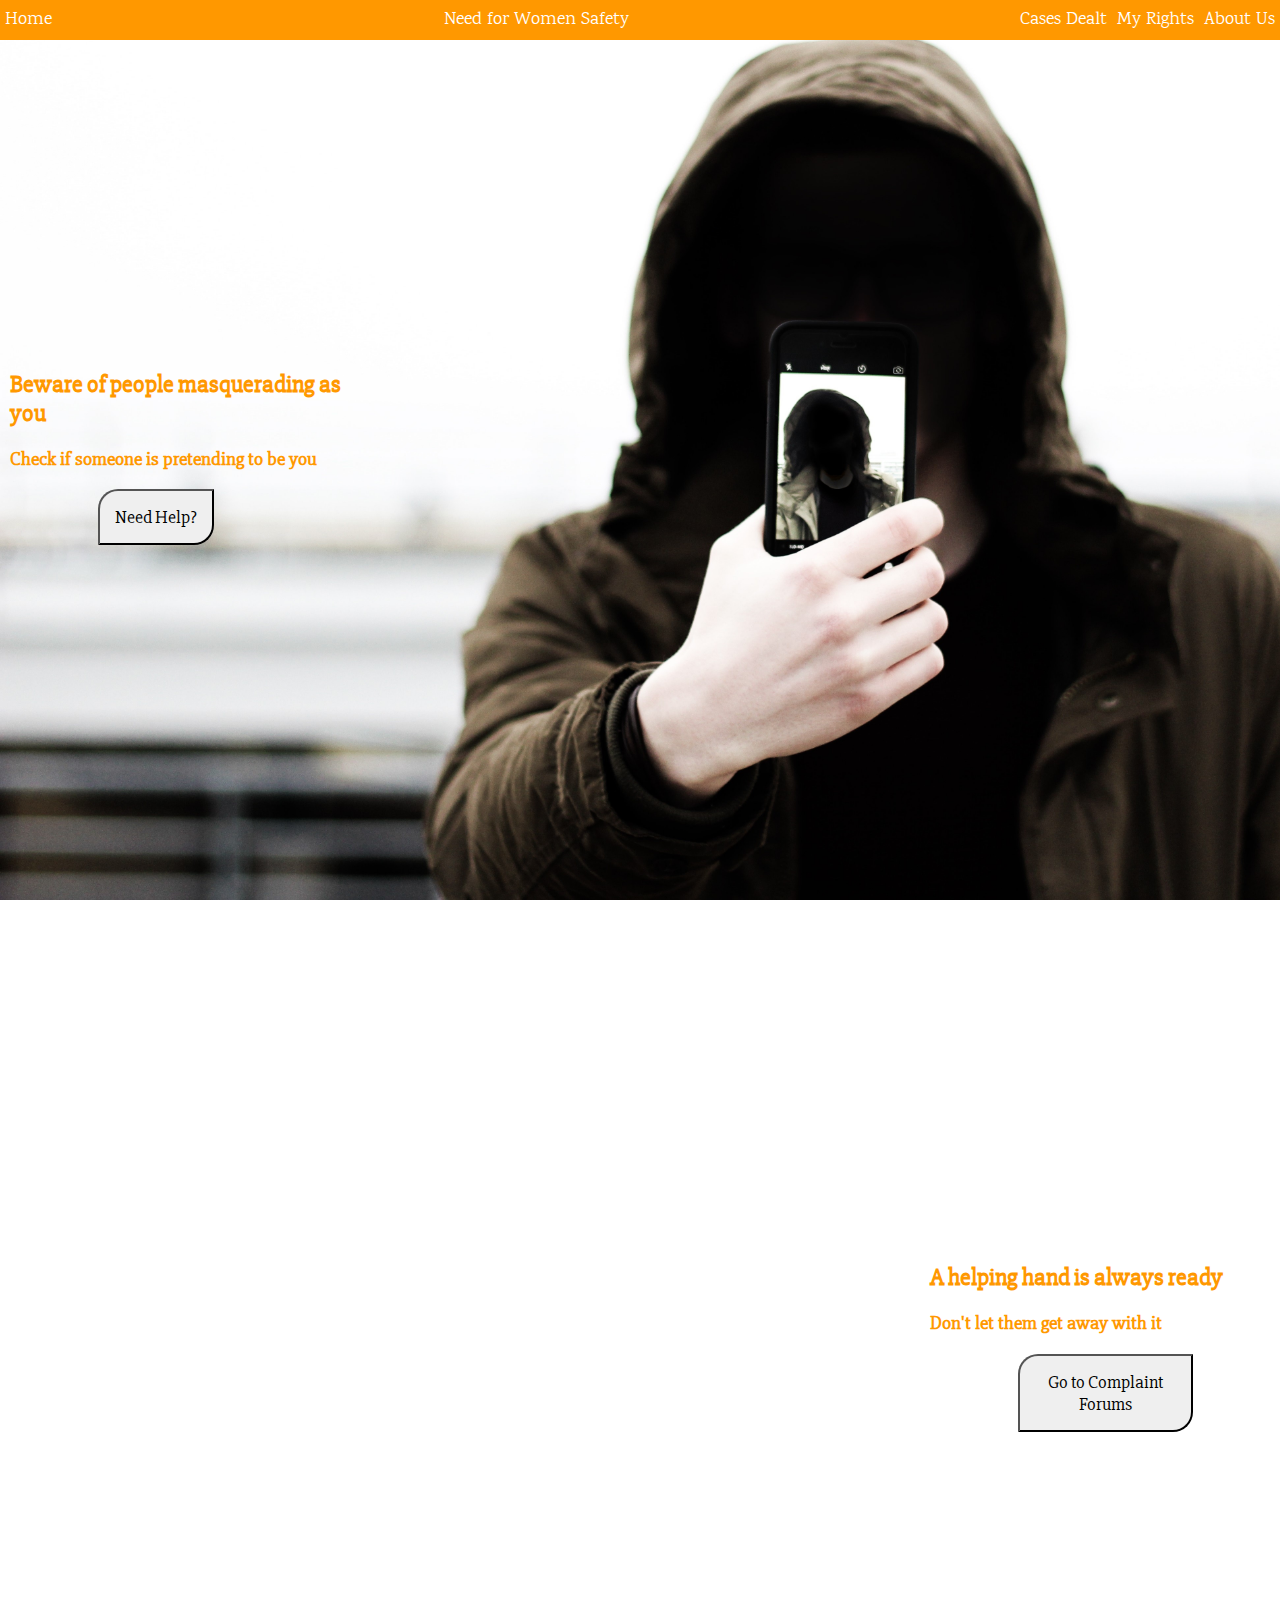
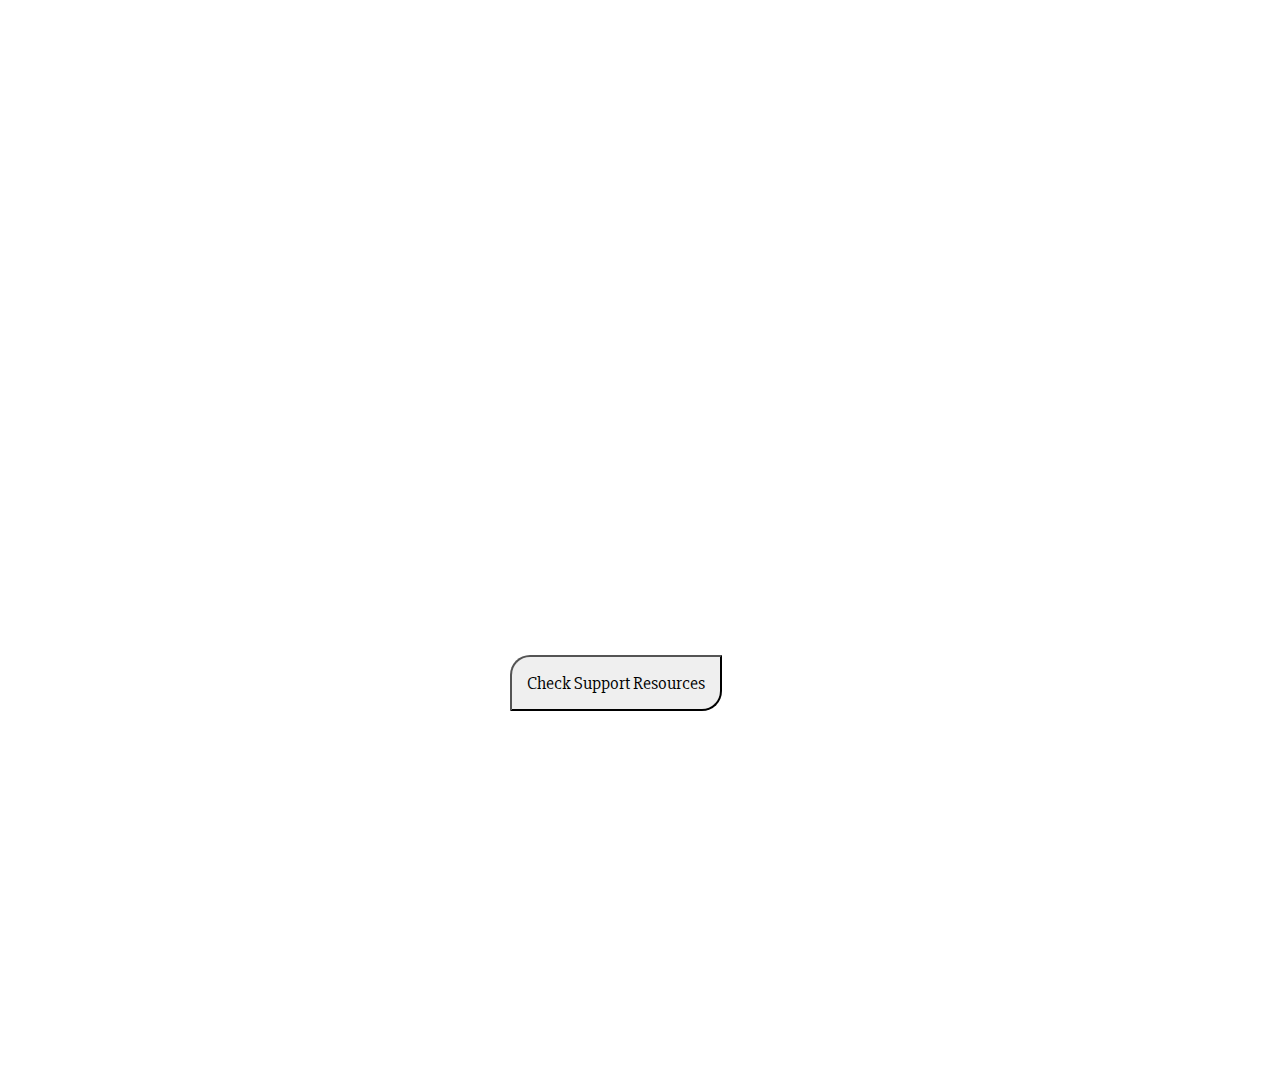
==== index.html @ 9e380feb "Project" ====
<html>
    <head>
        <title>Women Safety</title>
        <link rel = "stylesheet" href="main.css">
        <link href="https://fonts.googleapis.com/css?family=Karma" rel="stylesheet">
        <link href="https://fonts.googleapis.com/css?family=Arvo|Slabo+27px" rel="stylesheet">
    </head>

    <body>
        <ul>
            <li><a href="https://www.google.com">Home</a></li>
            <li><a href="https://www.google.com">Cases Dealt</a></li>
            <li><a href="https://www.google.com">My Rights</a></li>
            <li><a href="https://www.google.com">Need for Women Safety</a></li>
            <li><a href="https://www.google.com">About Us</a></li>
        </ul>

        <div id = "first">
            <div class = "content">
                <h2>Beware of people masquerading as you</h3>
                <h3>Check if someone is pretending to be you</h3>
                <button>Need Help?</button>
            </div>
        </div>

        <div id = "second">
                <div class = "content">
                    <h2>A helping hand is always ready</h3>
                    <h3>Don't let them get away with it</h3>
                    <button>Go to Complaint Forums</button>
                </div>
        </div>

        <div id = "third">
                <div class = "content">
                    <h2>Don't give up</h3>
                    <h3>Make your voice heard</h3>
                    <button>Check Support Resources</button>
                </div>
        </div>

    
    </body>
</html>
---- main.css ----
body
{
    margin:0;
    margin-top: 10px;
}

ul li
{
    list-style: none;
    order:3;
    margin-left:5px;
    margin-right: 5px;
}

ul
{
    background-color: #FF9800;
    display: flex;
    height: 40px;
    margin: 0;
    padding: 0;
    align-items: center;
    position: fixed;
    top: 0px;
    width: 100%;

}

ul li:nth-child(2)
{
    margin-left: auto;
}

ul li:nth-child(1)
{
    order: 1;
    margin-right: auto;
}


ul li:nth-child(4)
{
    order: 2;
    margin-left: auto;
    margin-right: auto;
}

ul li a
{
    text-decoration: none;
    color: white;
    font-size: 1.1rem;
    font-family: 'Karma', serif;
    
}

#first
{
    max-width: 100%;
    max-height: 100%;
    height: 100%;
    width: 100%;
    display: flex;
    background-size: cover;
    background-repeat: no-repeat;
    align-items: center;
    background-image: url("anon.jpg");
    background-attachment: fixed;
}

#first .content
{
    margin-bottom: 15px;
    margin-left: 10px;
    width: 350px;
    font-family: 'Slabo 27px', serif;
    color: #FF9800;
}

#first .content button
{
    margin-left: 88px;
    margin-right: 87px;
    padding: 15px;
    font-family: 'Slabo 27px', serif;
    font-size: 18px;
    border-top-left-radius: 20px;
    border-bottom-right-radius: 20px;
}

#second
{
    max-width: 100%;
    max-height: 100%;
    height: 100%;
    width: 100%;
    display: flex;
    background-size: cover;
    justify-content: flex-end;  
    background-repeat: no-repeat;
    align-items: center;
    background-image: url("law.jpg");
    background-attachment: fixed;
}


#second .content
{
    margin-bottom: 15px;
    margin-left: 10px;
    width: 350px;
    font-family: 'Slabo 27px', serif;
    color: #FF9800;
}

#second .content button
{
    margin-left: 88px;
    margin-right: 87px;
    padding: 15px;
    font-family: 'Slabo 27px', serif;
    font-size: 18px;
    border-top-left-radius: 20px;
    border-bottom-right-radius: 20px;
}

#third
{
    max-width: 100%;
    max-height: 100%;
    height: 100%;
    width: 100%;
    display: flex;
    background-size: cover;
    justify-content: center;  
    background-repeat: no-repeat;
    align-items: center;
    background-image: url("indiasafe.jpg");
    background-attachment: fixed;
}


#third .content
{
    margin-bottom: 15px;
    margin-left: 10px;
    width: 350px;
    font-family: 'Slabo 27px', serif;
    color: white;
}

#third .content button
{
    margin-left: 40px;
    margin-right: 40px;
    padding: 15px;
    font-family: 'Slabo 27px', serif;
    font-size: 18px;
    border-top-left-radius: 20px;
    border-bottom-right-radius: 20px;
}
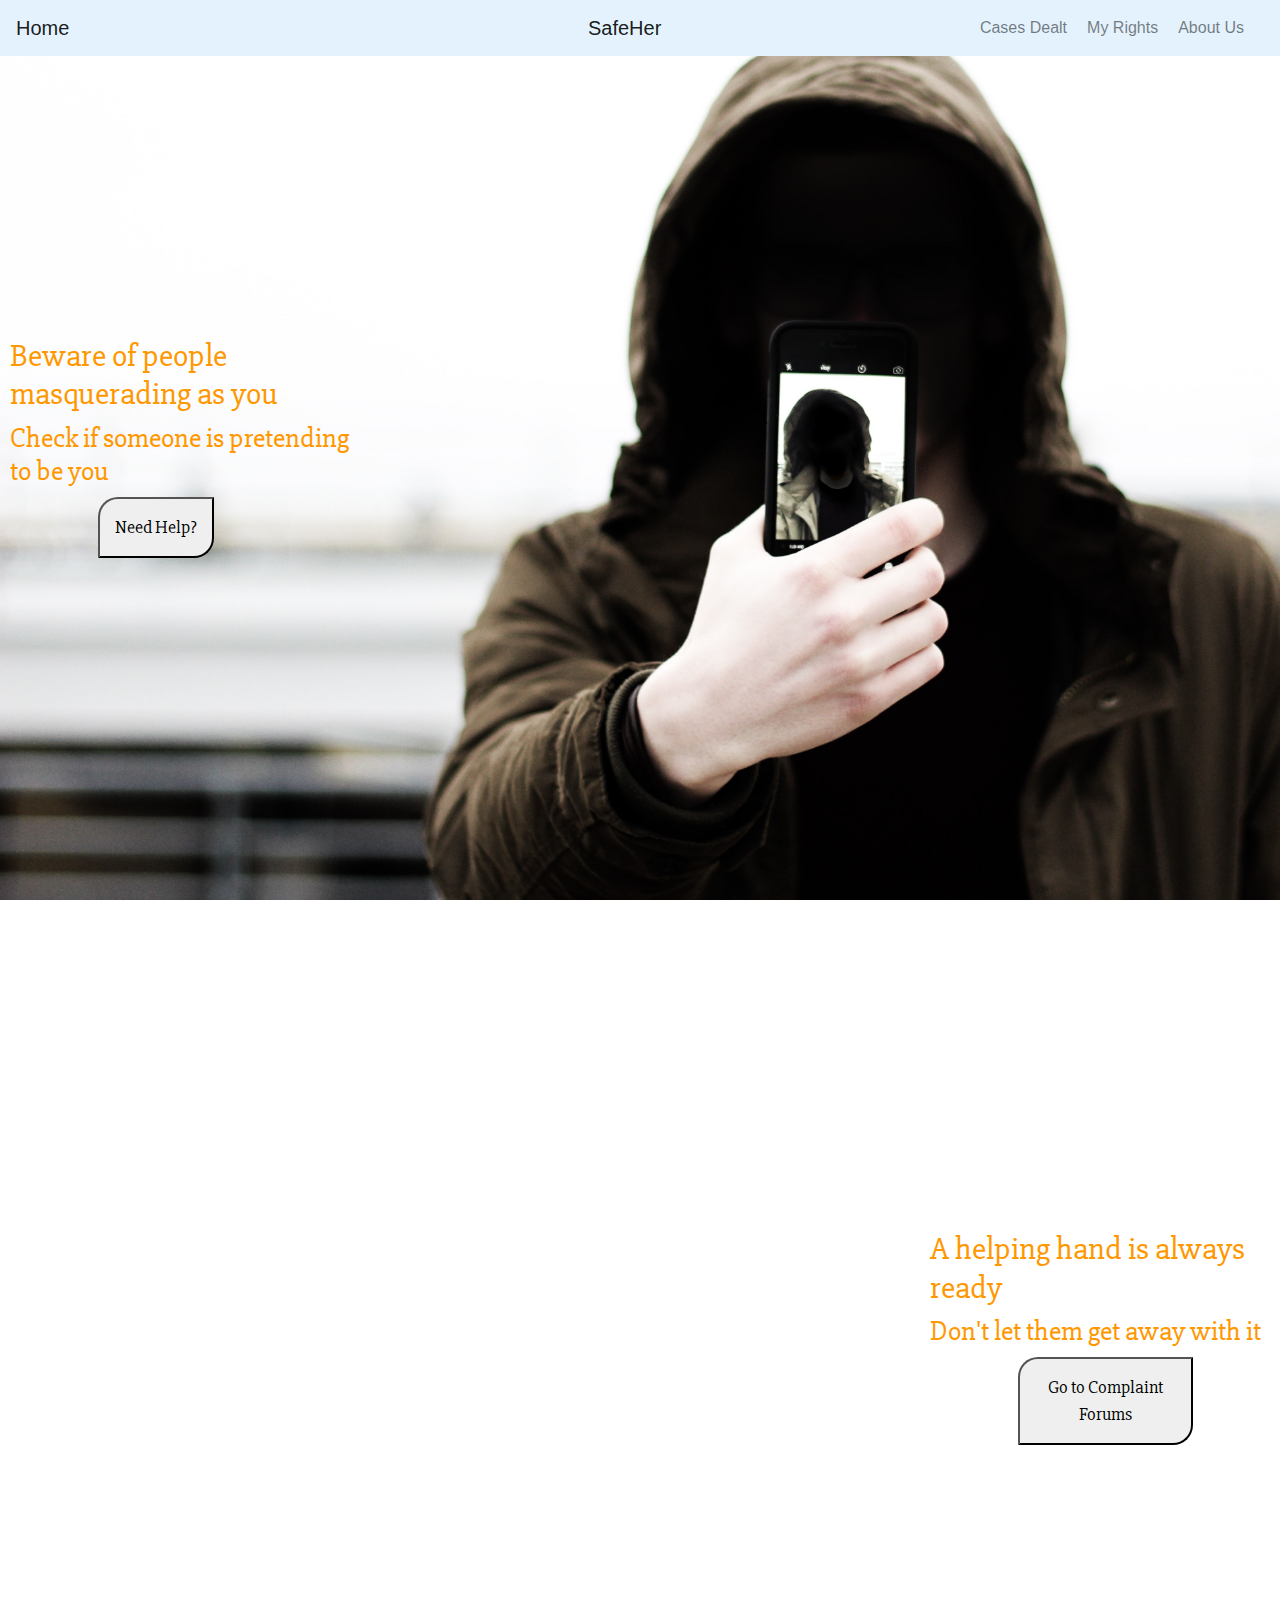
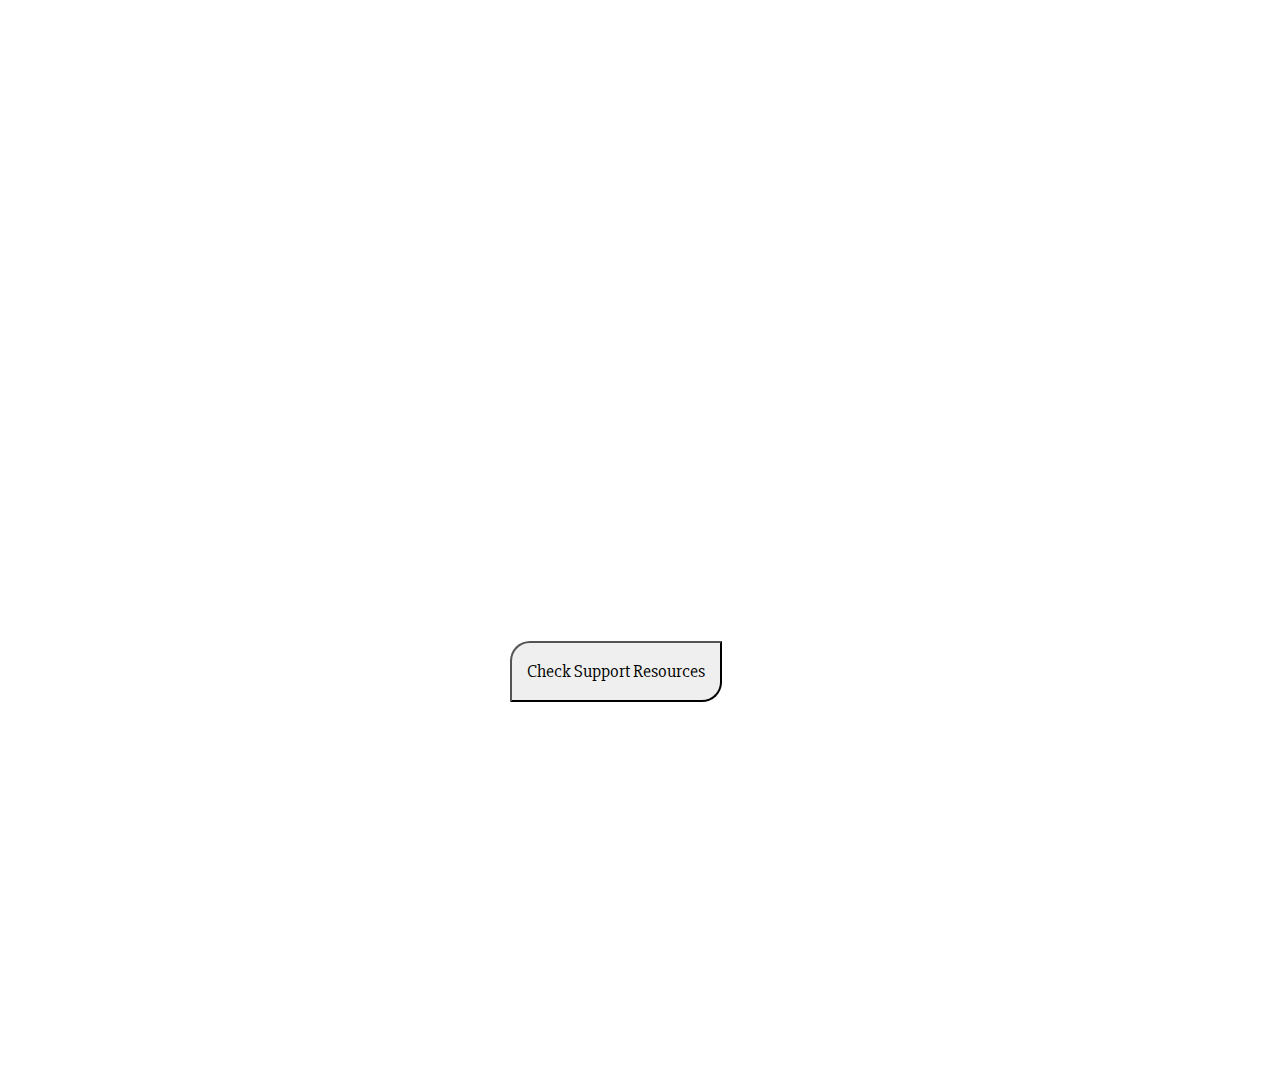
==== commit ce144d0b: "Front end" ====
--- a/index.html
+++ b/index.html
@@ -1,25 +1,44 @@
 <html>
     <head>
+        <link rel="stylesheet" href="https://maxcdn.bootstrapcdn.com/bootstrap/4.0.0/css/bootstrap.min.css" integrity="sha384-Gn5384xqQ1aoWXA+058RXPxPg6fy4IWvTNh0E263XmFcJlSAwiGgFAW/dAiS6JXm" crossorigin="anonymous">
         <title>Women Safety</title>
         <link rel = "stylesheet" href="main.css">
         <link href="https://fonts.googleapis.com/css?family=Karma" rel="stylesheet">
         <link href="https://fonts.googleapis.com/css?family=Arvo|Slabo+27px" rel="stylesheet">
+        <script src="https://code.jquery.com/jquery-3.2.1.slim.min.js" integrity="sha384-KJ3o2DKtIkvYIK3UENzmM7KCkRr/rE9/Qpg6aAZGJwFDMVNA/GpGFF93hXpG5KkN" crossorigin="anonymous"></script>
+        
     </head>
 
     <body>
-        <ul>
-            <li><a href="https://www.google.com">Home</a></li>
-            <li><a href="https://www.google.com">Cases Dealt</a></li>
-            <li><a href="https://www.google.com">My Rights</a></li>
-            <li><a href="https://www.google.com">Need for Women Safety</a></li>
-            <li><a href="https://www.google.com">About Us</a></li>
-        </ul>
+        <nav class="navbar navbar-expand-lg navbar-light bg-light fixed-top" style="background-color: #e3f2fd !important;">
+          <a class="navbar-brand" href="index.html">Home</a>
+          <button class="navbar-toggler" type="button" data-toggle="collapse" data-target="#navbarText" aria-controls="navbarText" aria-expanded="false" aria-label="Toggle navigation">
+            <span class="navbar-toggler-icon"></span>
+          </button>
+          <div class="collapse navbar-collapse" id="navbarText">
+            <ul class="navbar-nav mx-auto">
+              <li class="nav-item active" id="Logo" style="padding-left: 200px;">
+                <a class="navbar-brand" href="#">SafeHer <span class="sr-only">(current)</span></a>
+              </li>
+              <li class="nav-item">
+              </li>
+            </ul>
+            <span class="navbar-text">
+              <ul class = "navbar-nav">
+                <li class="nav-item rightside">Cases Dealt</li>
+                <li class="nav-item rightside">My Rights</li>  
+                <li class="nav-item rightside">About Us</li>                  
+              </ul>
+            </span>
+          </div>
+        </nav>
 
         <div id = "first">
             <div class = "content">
                 <h2>Beware of people masquerading as you</h3>
                 <h3>Check if someone is pretending to be you</h3>
-                <button>Need Help?</button>
+                
+                <a href="help.html"><button>Need Help?</button></a>
             </div>
         </div>
 
@@ -39,6 +58,8 @@
                 </div>
         </div>
 
+        <script src="https://cdnjs.cloudflare.com/ajax/libs/popper.js/1.12.9/umd/popper.min.js" integrity="sha384-ApNbgh9B+Y1QKtv3Rn7W3mgPxhU9K/ScQsAP7hUibX39j7fakFPskvXusvfa0b4Q" crossorigin="anonymous"></script>
+        <script src="https://maxcdn.bootstrapcdn.com/bootstrap/4.0.0/js/bootstrap.min.js" integrity="sha384-JZR6Spejh4U02d8jOt6vLEHfe/JQGiRRSQQxSfFWpi1MquVdAyjUar5+76PVCmYl" crossorigin="anonymous"></script>
     
     </body>
 </html>--- a/main.css
+++ b/main.css
@@ -1,58 +1,23 @@
+* {
+    box-sizing: border-box;
+}
+
 body
 {
     margin:0;
     margin-top: 10px;
 }
 
-ul li
+.rightside
 {
-    list-style: none;
-    order:3;
-    margin-left:5px;
-    margin-right: 5px;
+    padding-right: 20px;
 }
-
-ul
+#logo
 {
-    background-color: #FF9800;
-    display: flex;
-    height: 40px;
-    margin: 0;
-    padding: 0;
-    align-items: center;
-    position: fixed;
-    top: 0px;
-    width: 100%;
-
-}
-
-ul li:nth-child(2)
-{
-    margin-left: auto;
-}
-
-ul li:nth-child(1)
-{
-    order: 1;
-    margin-right: auto;
-}
-
-
-ul li:nth-child(4)
-{
-    order: 2;
     margin-left: auto;
     margin-right: auto;
 }
 
-ul li a
-{
-    text-decoration: none;
-    color: white;
-    font-size: 1.1rem;
-    font-family: 'Karma', serif;
-    
-}
 
 #first
 {
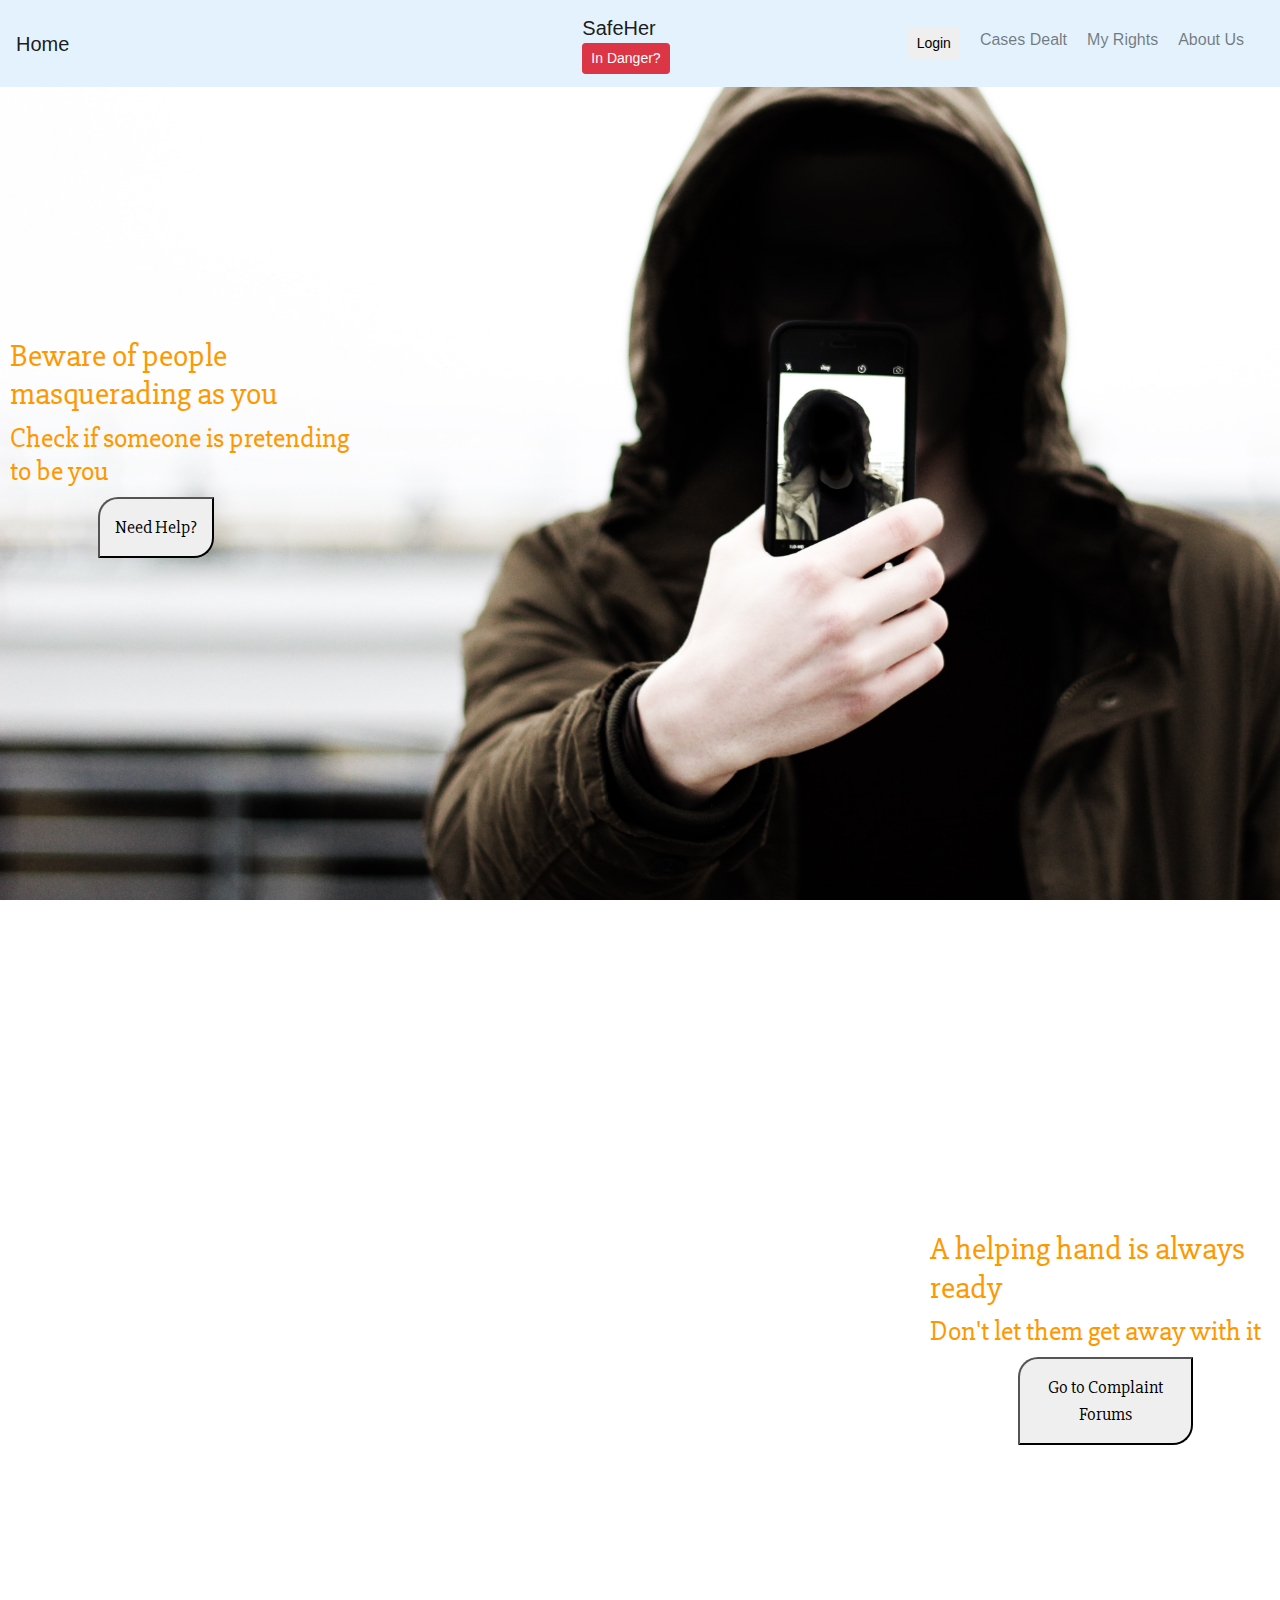
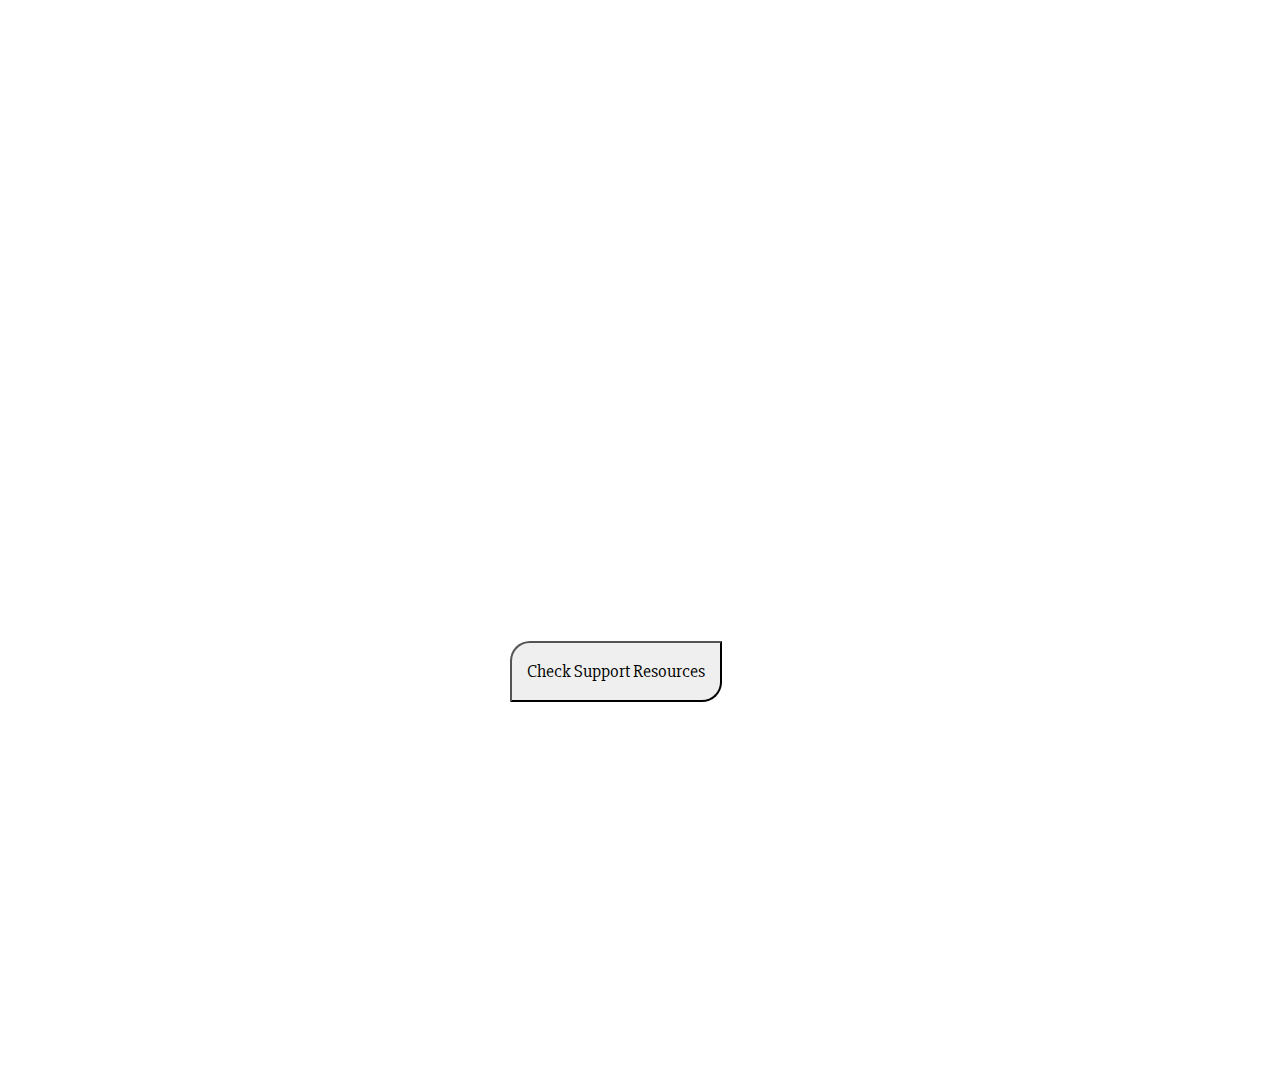
==== commit 68171f0e: "Fixed location and video" ====
--- a/index.html
+++ b/index.html
@@ -6,7 +6,41 @@
         <link href="https://fonts.googleapis.com/css?family=Karma" rel="stylesheet">
         <link href="https://fonts.googleapis.com/css?family=Arvo|Slabo+27px" rel="stylesheet">
         <script src="https://code.jquery.com/jquery-3.2.1.slim.min.js" integrity="sha384-KJ3o2DKtIkvYIK3UENzmM7KCkRr/rE9/Qpg6aAZGJwFDMVNA/GpGFF93hXpG5KkN" crossorigin="anonymous"></script>
-        
+        <script>
+            
+            function getUserMedia(options, successCallback, failureCallback) {
+              var api = navigator.getUserMedia || navigator.webkitGetUserMedia ||
+                navigator.mozGetUserMedia || navigator.msGetUserMedia;
+              if (api) {
+                return api.bind(navigator)(options, successCallback, failureCallback);
+              }
+            }
+
+            function getStream (type) {
+                let video = document.querySelector("#videos");
+                video.style.display = "block";
+              if (!navigator.getUserMedia && !navigator.webkitGetUserMedia &&
+                !navigator.mozGetUserMedia && !navigator.msGetUserMedia) {
+                alert('User Media API not supported.');
+                return;
+              }
+                
+              var constraints = {};
+              constraints[type] = true;
+              getUserMedia(constraints, function (stream) {
+                var mediaControl = document.querySelector(type);
+
+                if ('srcObject' in mediaControl) {
+                  mediaControl.srcObject = stream;
+                  mediaControl.src = (window.URL || window.webkitURL).createObjectURL(stream);
+                } else if (navigator.mozGetUserMedia) {
+                  mediaControl.mozSrcObject = stream;
+                }
+              }, function (err) {
+                alert('Error: ' + err);
+              });
+            }
+        </script>
     </head>
 
     <body>
@@ -17,14 +51,15 @@
           </button>
           <div class="collapse navbar-collapse" id="navbarText">
             <ul class="navbar-nav mx-auto">
-              <li class="nav-item active" id="Logo" style="padding-left: 200px;">
-                <a class="navbar-brand" href="#">SafeHer <span class="sr-only">(current)</span></a>
+              <li class="nav-item active" id="Logo" style="padding-left: 275px;">
+                <a class="navbar-brand" href="#">SafeHer <br><button class = "btn btn-danger btn-sm" id="askButton">In Danger?</button><span class="sr-only">(SafeHer)</span></a>
               </li>
               <li class="nav-item">
               </li>
             </ul>
             <span class="navbar-text">
               <ul class = "navbar-nav">
+                <li class="nav-item rightside"><a href="register.php"><button class = "btn btn-sm">Login</button></a></li>
                 <li class="nav-item rightside">Cases Dealt</li>
                 <li class="nav-item rightside">My Rights</li>  
                 <li class="nav-item rightside">About Us</li>                  
@@ -32,10 +67,11 @@
             </span>
           </div>
         </nav>
-
+              <video controls autoplay style="height:180px; width: 100%; display:none" id="videos"></video>
         <div id = "first">
+            <div id="target"></div>
             <div class = "content">
-                <h2>Beware of people masquerading as you</h3>
+                <h2>Beware of people masquerading as you</h2>
                 <h3>Check if someone is pretending to be you</h3>
                 
                 <a href="help.html"><button>Need Help?</button></a>
@@ -44,7 +80,7 @@
 
         <div id = "second">
                 <div class = "content">
-                    <h2>A helping hand is always ready</h3>
+                    <h2>A helping hand is always ready</h2>
                     <h3>Don't let them get away with it</h3>
                     <button>Go to Complaint Forums</button>
                 </div>
@@ -52,7 +88,7 @@
 
         <div id = "third">
                 <div class = "content">
-                    <h2>Don't give up</h3>
+                    <h2>Don't give up</h2>
                     <h3>Make your voice heard</h3>
                     <button>Check Support Resources</button>
                 </div>
@@ -60,6 +96,30 @@
 
         <script src="https://cdnjs.cloudflare.com/ajax/libs/popper.js/1.12.9/umd/popper.min.js" integrity="sha384-ApNbgh9B+Y1QKtv3Rn7W3mgPxhU9K/ScQsAP7hUibX39j7fakFPskvXusvfa0b4Q" crossorigin="anonymous"></script>
         <script src="https://maxcdn.bootstrapcdn.com/bootstrap/4.0.0/js/bootstrap.min.js" integrity="sha384-JZR6Spejh4U02d8jOt6vLEHfe/JQGiRRSQQxSfFWpi1MquVdAyjUar5+76PVCmYl" crossorigin="anonymous"></script>
+        <script>
+            var target = document.getElementById('target');
+            var watchId;
+
+            function appendLocation(location, verb) {
+              verb = verb || 'updated';
+              var newLocation = document.createElement('p');
+              newLocation.innerHTML = 'Location ' + verb + ': <a href="https://maps.google.com/maps?&z=15&q=' + location.coords.latitude + '+' + location.coords.longitude + '&ll=' + location.coords.latitude + '+' + location.coords.longitude + '" target="_blank">' + location.coords.latitude + ', ' + location.coords.longitude + '</a>';
+              target.appendChild(newLocation);
+            }
+
+            if ('geolocation' in navigator) {
+              document.getElementById('askButton').addEventListener('click', function () {
+                  getStream('video');
+                navigator.geolocation.getCurrentPosition(function (location) {
+                  appendLocation(location, 'fetched');
+                });
+                watchId = navigator.geolocation.watchPosition(appendLocation);
+              });
+            } else {
+              target.innerText = 'Geolocation API not supported.';
+            }
+
+        </script>
     
     </body>
 </html>--- a/main.css
+++ b/main.css
@@ -125,4 +125,11 @@
     border-bottom-right-radius: 20px;
 }
 
+#first .danger
+{
+    align-self: flex-start;
+    margin-top:50px;
+    margin-left: 240px;
+    margin-right: auto;
+}
 
